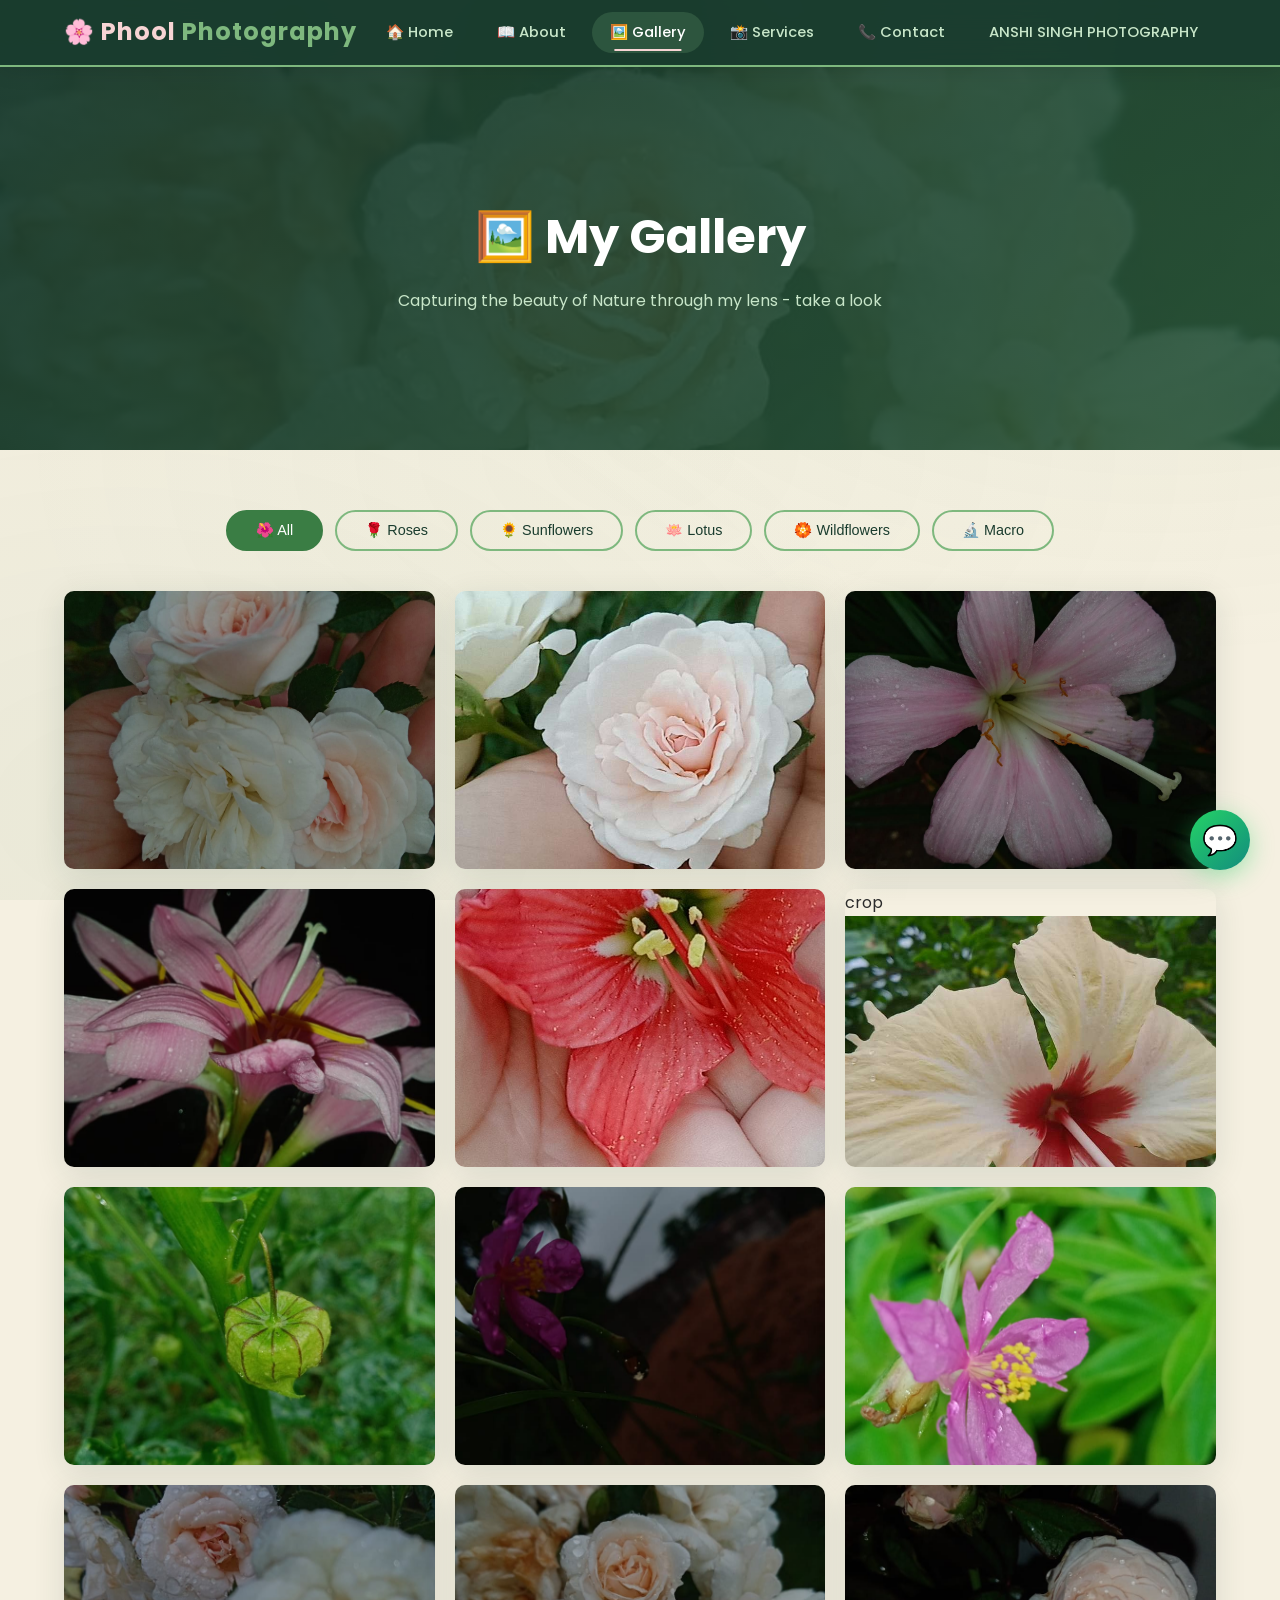
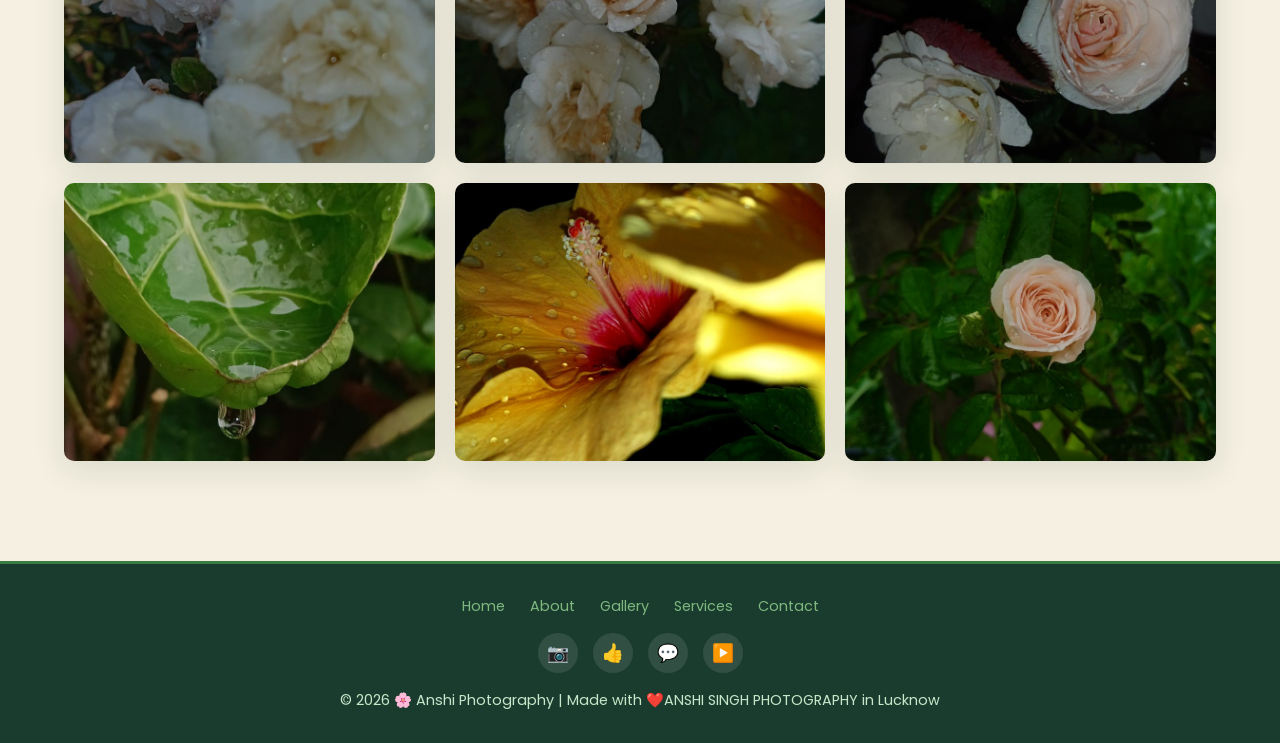
==== gallery.html @ 2d27325f "Add files via upload" ====
<!DOCTYPE html>
<html lang="hi">
<head>
  <meta charset="UTF-8">
  <meta name="viewport" content="width=device-width, initial-scale=1.0">
  <title>Gallery - Anshi Photography | Flower Photos</title>
  <meta name="description" content="Beautiful flower photography gallery - Roses, sunflowers, lotuses and more captured in nature's light.">
  <link rel="stylesheet" href="style.css">
  <link href="https://fonts.googleapis.com/css2?family=Poppins:wght@300;400;500;600;700&display=swap" rel="stylesheet">
</head>
<body>
  <!-- Floating Leaves Background -->
  <div class="floating-leaves">
    <div class="leaf"></div><div class="leaf"></div><div class="leaf"></div><div class="leaf"></div>
    <div class="leaf"></div><div class="leaf"></div><div class="leaf"></div><div class="leaf"></div>
  </div>

  <!-- Header -->
  <header>
    <h2>🌸 <span class="highlight">Phool</span> Photography</h2>
    <button class="menu-toggle" aria-label="Menu">
      <span></span><span></span><span></span>
    </button>
    <nav>
      <a href="index.html">🏠 Home</a>
      <a href="about.html">📖 About</a>
      <a href="gallery.html" class="active">🖼️ Gallery</a>
      <a href="services.html">📸 Services</a>
      <a href="contact.html">📞 Contact</a>
        <a href="index.html" class="logo"> ANSHI SINGH PHOTOGRAPHY</a>
    </nav>
  </header>

  <!-- Gallery Hero -->
  <section class="gallery-hero">
    <div>
      <h1 class="reveal">🖼️ My Gallery</h1>
      <p class="reveal">Capturing the beauty of Nature through my lens - take a look  </p>
    </div>
  </section>

  <!-- Gallery Filters -->
  <section style="padding-top: 60px;">
    <div class="gallery-filters reveal">
      <button class="filter-btn active" data-filter="all">🌺 All</button>
      <button class="filter-btn" data-filter="roses">🌹 Roses</button>
      <button class="filter-btn" data-filter="sunflowers">🌻 Sunflowers</button>
      <button class="filter-btn" data-filter="lotus">🪷 Lotus</button>
      <button class="filter-btn" data-filter="wildflowers">🏵️ Wildflowers</button>
      <button class="filter-btn" data-filter="macro">🔬 Macro</button>
    </div>

    <!-- Gallery Grid -->
    <div class="gallery-grid">
      <!-- Roses -->
      <div class="gallery-item" data-category="roses">
        <img src="images/phool1.jpeg" alt="Red Rose closeup" loading="lazy">
        <div class="overlay">🌹 Red Rose</div>
      </div>
      <div class="gallery-item" data-category="roses">
        <img src="images/phool2.jpeg" alt="Pink Rose" loading="lazy">
        <div class="overlay">🌷 Pink Rose</div>
      </div>
      <div class="gallery-item" data-category="roses">
        <img src="images/phool3.jpeg" alt="Yellow Rose" loading="lazy">
        <div class="overlay">🌼 Yellow Rose</div>
      </div>

      <!-- Sunflowers -->
      <div class="gallery-item" data-category="sunflowers">
        <img src="images/ph8.jpeg" alt="Sunflower field" loading="lazy">
        <div class="overlay">🌻 Sunflower Field</div>
      </div>
      <div class="gallery-item" data-category="sunflowers">
        <img src="images/phool5.jpeg" alt="Single Sunflower" loading="lazy">
        <div class="overlay">🌻 Ek Sunflower</div>
      </div>
      <div class="gallery-item" data-category="sunflowers">crop
        <img src="images/phool6.jpeg" alt="Sunflower closeup" loading="lazy">
        <div class="overlay">🌻 Sunflower Macro</div>
      </div>

      <!-- Lotus -->
      <div class="gallery-item" data-category="lotus">
        <img src="images/ph6.jpeg" loading="lazy">
        <div class="overlay">🪷 Pink Lotus</div>
      </div>
      <div class="gallery-item" data-category="lotus">
        <img src="images/ph5.jpeg" alt="White Lotus" loading="lazy">
        <div class="overlay">🪷 White Lotus</div>
      </div>
      <div class="gallery-item" data-category="lotus">
        <img src="images/ph4.jpeg" alt="Lotus pond" loading="lazy">
        <div class="overlay">🪷 Lotus Pond</div>
      </div>

      <!-- Wildflowers -->
      <div class="gallery-item" data-category="wildflowers">
        <img src="images/ph3.jpeg" alt="Wildflower meadow" loading="lazy">
        <div class="overlay">🏵️ Wildflower Meadow</div>
      </div>
      <div class="gallery-item" data-category="wildflowers">
        <img src="images/ph2.jpeg" alt="Purple wildflowers" loading="lazy">
        <div class="overlay">🪻 Purple Blooms</div>
      </div>
      <div class="gallery-item" data-category="wildflowers">
        <img src="images/ph1.jpeg" alt="Daisy flowers" loading="lazy">
        <div class="overlay">🌼 Daisies</div>
      </div>

      <!-- Macro -->
      <div class="gallery-item" data-category="macro">
        <img src="images/WhatsApp Image 2026-07-25 at 7.45.21 PM.jpeg" alt="Macro flower shot" loading="lazy">
        <div class="overlay">🔬 Macro Details</div>
      </div>
      <div class="gallery-item" data-category="macro">
        <img src="images/WhatsApp Image 2026-07-25 at 7.45.22 PM.jpeg" alt="Pollen macro" loading="lazy">
        <div class="overlay">🔬 Pollen Closeup</div>
      </div>
      <div class="gallery-item" data-category="macro">
        <img src="images/WhatsApp Image 2026-07-25 at 7.45.23 PM.jpeg" alt="Water drops on flower" loading="lazy">
        <div class="overlay">💧 Water Drops</div>
      </div>
    </div>
  </section>

  <!-- Lightbox Modal -->
  <div class="lightbox" id="lightbox">
    <button class="lightbox-close" id="lightbox-close">&times;</button>
    <img id="lightbox-img" src="" alt="Enlarged flower photo">
  </div>

  <!-- WhatsApp Floating Button -->
  <a href="https://wa.me/6388880604?text=Hi!%20Mujhe%20aapki%20gallery%20bahut%20pasand%20ayi%20🌸" 
     class="whatsapp-btn" 
     target="_blank" 
     rel="noopener noreferrer"
     aria-label="Chat on WhatsApp">
    💬
    <span class="tooltip">WhatsApp!</span>
  </a>

  <!-- Footer -->
  <footer>
    <div class="footer-links">
      <a href="index.html">Home</a>
      <a href="about.html">About</a>
      <a href="gallery.html">Gallery</a>
      <a href="services.html">Services</a>
      <a href="contact.html">Contact</a>
    </div>
    <div class="social-icons">
      <a href="#" aria-label="Instagram">📷</a>
      <a href="#" aria-label="Facebook">👍</a>
      <a href="https://wa.me/6388880604" aria-label="WhatsApp">💬</a>
      <a href="#" aria-label="YouTube">▶️</a>
    </div>
    <p>© 2026 <span class="heart">🌸</span> Anshi Photography | Made with <span class="heart">❤️</span>ANSHI SINGH PHOTOGRAPHY in Lucknow</p>
  </footer>

  <script src="script.js"></script>
</body>
</html>
---- style.css ----
/* ============================================
   Phool - Flower Photography Website
   Theme: Greenery & Floral
   ============================================ */

/* ----- CSS Variables / Color Palette ----- */
:root {
  --deep-green: #1a3c2e;
  --forest-green: #2d5a3d;
  --emerald: #3a7d44;
  --sage: #7eb87e;
  --mint: #a8d5a2;
  --pale-green: #c8e6c9;
  --cream: #fefae0;
  --warm-cream: #f5f0e1;
  --blush-pink: #f7d4d4;
  --rose: #e8a0a0;
  --coral: #e8a87c;
  --gold: #d4a373;
  --dark-text: #2c2c2c;
  --soft-text: #5a5a5a;
  --white: #ffffff;
  --shadow: 0 8px 32px rgba(26, 60, 46, 0.12);
  --shadow-hover: 0 12px 40px rgba(26, 60, 46, 0.22);
  --radius: 16px;
  --radius-sm: 10px;
  --transition: all 0.4s cubic-bezier(0.25, 0.46, 0.45, 0.94);
}

/* ----- Reset & Base ----- */
* {
  margin: 0;
  padding: 0;
  box-sizing: border-box;
}

html {
  scroll-behavior: smooth;
}

body {
  font-family: 'Poppins', sans-serif;
  background: var(--warm-cream);
  color: var(--dark-text);
  overflow-x: hidden;
  line-height: 1.7;
}

/* ----- Background Greenery Pattern (subtle leaves) ----- */
body::before {
  content: '';
  position: fixed;
  top: 0;
  left: 0;
  width: 100%;
  height: 100%;
  background-image: 
    radial-gradient(ellipse at 10% 90%, rgba(58, 125, 68, 0.06) 0%, transparent 50%),
    radial-gradient(ellipse at 90% 10%, rgba(126, 184, 126, 0.08) 0%, transparent 50%),
    radial-gradient(ellipse at 50% 50%, rgba(168, 213, 162, 0.04) 0%, transparent 70%);
  pointer-events: none;
  z-index: 0;
}

/* ----- Floating Leaves Animation (decorative) ----- */
.floating-leaves {
  position: fixed;
  top: 0;
  left: 0;
  width: 100%;
  height: 100%;
  pointer-events: none;
  z-index: 0;
  overflow: hidden;
}

.leaf {
  position: absolute;
  width: 30px;
  height: 30px;
  opacity: 0.15;
  animation: floatLeaf 15s infinite linear;
}

.leaf::before {
  content: '🍃';
  font-size: 28px;
}

.leaf:nth-child(1) { left: 5%; animation-delay: 0s; animation-duration: 18s; }
.leaf:nth-child(2) { left: 20%; animation-delay: 3s; animation-duration: 22s; }
.leaf:nth-child(3) { left: 40%; animation-delay: 6s; animation-duration: 16s; }
.leaf:nth-child(4) { left: 60%; animation-delay: 2s; animation-duration: 20s; }
.leaf:nth-child(5) { left: 75%; animation-delay: 8s; animation-duration: 14s; }
.leaf:nth-child(6) { left: 90%; animation-delay: 4s; animation-duration: 19s; }
.leaf:nth-child(7) { left: 35%; animation-delay: 10s; animation-duration: 17s; }
.leaf:nth-child(8) { left: 55%; animation-delay: 1s; animation-duration: 21s; }

@keyframes floatLeaf {
  0% {
    transform: translateY(110vh) rotate(0deg);
    opacity: 0;
  }
  10% { opacity: 0.15; }
  90% { opacity: 0.15; }
  100% {
    transform: translateY(-10vh) rotate(720deg);
    opacity: 0;
  }
}

/* ----- Header / Navigation ----- */
header {
  position: fixed;
  top: 0;
  left: 0;
  width: 100%;
  z-index: 1000;
  background: rgba(26, 60, 46, 0.92);
  backdrop-filter: blur(16px);
  -webkit-backdrop-filter: blur(16px);
  padding: 12px 5%;
  display: flex;
  justify-content: space-between;
  align-items: center;
  border-bottom: 2px solid var(--sage);
  box-shadow: 0 4px 20px rgba(0, 0, 0, 0.1);
}

header h2 {
  font-size: 1.5rem;
  font-weight: 700;
  color: var(--sage) !important;
  letter-spacing: 1px;
}

header h2 .highlight {
  color: var(--blush-pink);
}

nav {
  display: flex;
  gap: 8px;
  align-items: center;
}

nav a {
  color: var(--pale-green);
  text-decoration: none;
  font-weight: 500;
  font-size: 0.92rem;
  padding: 8px 18px;
  border-radius: 50px;
  transition: var(--transition);
  position: relative;
}

nav a::after {
  content: '';
  position: absolute;
  bottom: 2px;
  left: 50%;
  transform: translateX(-50%) scaleX(0);
  width: 60%;
  height: 2px;
  background: var(--blush-pink);
  transition: transform 0.3s ease;
}

nav a:hover::after,
nav a.active::after {
  transform: translateX(-50%) scaleX(1);
}

nav a:hover,
nav a.active {
  color: var(--white);
  background: rgba(126, 184, 126, 0.2);
}

/* ----- Mobile Menu Toggle ----- */
.menu-toggle {
  display: none;
  flex-direction: column;
  cursor: pointer;
  gap: 5px;
  padding: 5px;
  background: none;
  border: none;
}

.menu-toggle span {
  width: 28px;
  height: 3px;
  background: var(--sage);
  border-radius: 3px;
  transition: var(--transition);
}

.menu-toggle.active span:nth-child(1) {
  transform: rotate(45deg) translate(5px, 6px);
}
.menu-toggle.active span:nth-child(2) {
  opacity: 0;
}
.menu-toggle.active span:nth-child(3) {
  transform: rotate(-45deg) translate(5px, -6px);
}

/* ----- Sections General ----- */
section {
  position: relative;
  z-index: 1;
  padding: 100px 5%;
}

.section-title {
  text-align: center;
  font-size: 2.4rem;
  font-weight: 700;
  color: var(--deep-green);
  margin-bottom: 10px;
}

.section-subtitle {
  text-align: center;
  color: var(--soft-text);
  font-size: 1.05rem;
  margin-bottom: 50px;
  max-width: 600px;
  margin-left: auto;
  margin-right: auto;
}

.section-title .icon {
  display: inline-block;
  margin-right: 8px;
}

/* Decorative divider */
.divider {
  width: 80px;
  height: 3px;
  background: linear-gradient(90deg, var(--emerald), var(--rose));
  margin: 15px auto 30px;
  border-radius: 3px;
}

/* ----- Hero Section ----- */
.hero {
  min-height: 100vh;
  display: flex;
  align-items: center;
  justify-content: center;
  text-align: center;
  padding: 120px 5% 80px;
  background: linear-gradient(135deg, 
    rgba(26, 60, 46, 0.92), 
    rgba(45, 90, 61, 0.88)),
    url('images/ph8.jpeg') center/cover fixed;
  position: relative;
  overflow: hidden;
}

.hero::before {
  content: '';
  position: absolute;
  bottom: 0;
  left: 0;
  right: 0;
  height: 150px;
  background: linear-gradient(transparent, var(--warm-cream));
  pointer-events: none;
}

.hero-content {
  max-width: 800px;
  animation: fadeInUp 1s ease;
}

.hero h1 {
  font-size: 3.5rem;
  font-weight: 700;
  color: var(--white);
  margin-bottom: 15px;
  text-shadow: 0 4px 20px rgba(0, 0, 0, 0.3);
}

.hero h1 .highlight {
  color: var(--blush-pink);
}

.hero p {
  font-size: 1.25rem;
  color: var(--pale-green);
  margin-bottom: 40px;
  font-weight: 300;
}

.hero .btn {
  display: inline-block;
  padding: 16px 40px;
  background: linear-gradient(135deg, var(--emerald), var(--forest-green));
  color: var(--white);
  text-decoration: none;
  border-radius: 50px;
  font-size: 1.05rem;
  font-weight: 600;
  transition: var(--transition);
  box-shadow: 0 8px 25px rgba(58, 125, 68, 0.35);
  border: 2px solid rgba(255, 255, 255, 0.15);
  letter-spacing: 0.5px;
}

.hero .btn:hover {
  transform: translateY(-4px) scale(1.02);
  box-shadow: 0 12px 35px rgba(58, 125, 68, 0.5);
  background: linear-gradient(135deg, var(--forest-green), var(--deep-green));
}

/* ----- Buttons ----- */
.btn-primary {
  display: inline-block;
  padding: 14px 32px;
  background: linear-gradient(135deg, var(--emerald), var(--forest-green));
  color: var(--white);
  text-decoration: none;
  border-radius: 50px;
  font-size: 1rem;
  font-weight: 600;
  transition: var(--transition);
  box-shadow: 0 6px 20px rgba(58, 125, 68, 0.3);
  border: none;
  cursor: pointer;
}

.btn-primary:hover {
  transform: translateY(-3px);
  box-shadow: 0 10px 30px rgba(58, 125, 68, 0.45);
}

.btn-outline {
  display: inline-block;
  padding: 14px 32px;
  background: transparent;
  color: var(--deep-green);
  text-decoration: none;
  border-radius: 50px;
  font-size: 1rem;
  font-weight: 600;
  border: 2px solid var(--emerald);
  transition: var(--transition);
  cursor: pointer;
}

.btn-outline:hover {
  background: var(--emerald);
  color: var(--white);
  transform: translateY(-3px);
}

/* ----- Home Featured Gallery ----- */
.featured-grid {
  display: grid;
  grid-template-columns: repeat(3, 1fr);
  gap: 25px;
  max-width: 1100px;
  margin: 0 auto;
}

.featured-card {
  position: relative;
  border-radius: var(--radius);
  overflow: hidden;
  box-shadow: var(--shadow);
  transition: var(--transition);
  cursor: pointer;
  aspect-ratio: 4/3;
}

.featured-card:hover {
  transform: translateY(-8px);
  box-shadow: var(--shadow-hover);
}

.featured-card img {
  width: 100%;
  height: 100%;
  object-fit: cover;
  transition: transform 0.6s ease;
}

.featured-card:hover img {
  transform: scale(1.08);
}

.featured-card .overlay {
  position: absolute;
  bottom: 0;
  left: 0;
  right: 0;
  padding: 30px 20px 20px;
  background: linear-gradient(transparent, rgba(26, 60, 46, 0.85));
  color: var(--white);
  transform: translateY(20px);
  opacity: 0;
  transition: all 0.4s ease;
}

.featured-card:hover .overlay {
  transform: translateY(0);
  opacity: 1;
}

.featured-card .overlay h3 {
  font-size: 1.2rem;
  font-weight: 600;
}

.featured-card .overlay p {
  font-size: 0.85rem;
  opacity: 0.85;
}

/* ----- About Page ----- */
.about-hero {
  min-height: 60vh;
  display: flex;
  align-items: center;
  justify-content: center;
  text-align: center;
  background: linear-gradient(135deg,
    rgba(26, 60, 46, 0.9),
    rgba(58, 125, 68, 0.85)),
    url('images/ph7.jpeg') center/cover fixed;
  padding: 120px 5% 60px;
}

.about-hero h1 {
  font-size: 3rem;
  color: var(--white);
  margin-bottom: 10px;
}

.about-hero p {
  color: var(--pale-green);
  font-size: 1.15rem;
}

.about-content {
  display: grid;
  grid-template-columns: 1fr 1fr;
  gap: 60px;
  max-width: 1100px;
  margin: 0 auto;
  align-items: center;
  padding: 80px 0;
}

.about-image {
  border-radius: var(--radius);
  overflow: hidden;
  box-shadow: var(--shadow);
}

.about-image img {
  width: 100%;
  height: 400px;
  object-fit: cover;
  transition: transform 0.6s ease;
}

.about-image:hover img {
  transform: scale(1.03);
}

.about-text h2 {
  font-size: 2rem;
  color: var(--deep-green);
  margin-bottom: 20px;
}

.about-text p {
  color: var(--soft-text);
  margin-bottom: 16px;
  font-size: 1.02rem;
}

.about-stats {
  display: grid;
  grid-template-columns: repeat(3, 1fr);
  gap: 20px;
  margin-top: 40px;
}

.stat-item {
  text-align: center;
  padding: 25px 15px;
  background: var(--white);
  border-radius: var(--radius-sm);
  box-shadow: var(--shadow);
  transition: var(--transition);
  border: 1px solid var(--pale-green);
}

.stat-item:hover {
  transform: translateY(-5px);
  box-shadow: var(--shadow-hover);
}

.stat-item .number {
  font-size: 2rem;
  font-weight: 700;
  color: var(--emerald);
}

.stat-item .label {
  font-size: 0.9rem;
  color: var(--soft-text);
  margin-top: 5px;
}

/* ----- Gallery Page ----- */
.gallery-hero {
  min-height: 50vh;
  display: flex;
  align-items: center;
  justify-content: center;
  text-align: center;
  background: linear-gradient(135deg,
    rgba(26, 60, 46, 0.9),
    rgba(45, 90, 61, 0.85)),
    url('images/ph2.jpeg') center/cover fixed;
  padding: 120px 5% 60px;
}

.gallery-hero h1 {
  font-size: 3rem;
  color: var(--white);
  margin-bottom: 10px;
}

.gallery-hero p {
  color: var(--pale-green);
}

.gallery-filters {
  display: flex;
  justify-content: center;
  gap: 12px;
  flex-wrap: wrap;
  margin-bottom: 40px;
}

.filter-btn {
  padding: 10px 28px;
  border: 2px solid var(--sage);
  background: transparent;
  color: var(--deep-green);
  border-radius: 50px;
  font-size: 0.9rem;
  font-weight: 500;
  cursor: pointer;
  transition: var(--transition);
}

.filter-btn:hover,
.filter-btn.active {
  background: var(--emerald);
  color: var(--white);
  border-color: var(--emerald);
}

.gallery-grid {
  display: grid;
  grid-template-columns: repeat(auto-fill, minmax(300px, 1fr));
  gap: 20px;
  max-width: 1200px;
  margin: 0 auto;
}

.gallery-item {
  position: relative;
  border-radius: var(--radius-sm);
  overflow: hidden;
  box-shadow: var(--shadow);
  cursor: pointer;
  transition: var(--transition);
  aspect-ratio: 4/3;
}

.gallery-item:hover {
  transform: translateY(-5px);
  box-shadow: var(--shadow-hover);
}

.gallery-item img {
  width: 100%;
  height: 100%;
  object-fit: cover;
  transition: transform 0.5s ease;
}

.gallery-item:hover img {
  transform: scale(1.06);
}

.gallery-item .overlay {
  position: absolute;
  inset: 0;
  background: rgba(26, 60, 46, 0.6);
  display: flex;
  align-items: center;
  justify-content: center;
  opacity: 0;
  transition: var(--transition);
  color: var(--white);
  font-size: 1rem;
  font-weight: 500;
  backdrop-filter: blur(3px);
}

.gallery-item:hover .overlay {
  opacity: 1;
}

/* Lightbox Modal */
.lightbox {
  display: none;
  position: fixed;
  inset: 0;
  z-index: 2000;
  background: rgba(0, 0, 0, 0.92);
  backdrop-filter: blur(10px);
  align-items: center;
  justify-content: center;
  padding: 40px;
}

.lightbox.active {
  display: flex;
}

.lightbox img {
  max-width: 90%;
  max-height: 85vh;
  border-radius: var(--radius);
  box-shadow: 0 20px 60px rgba(0, 0, 0, 0.5);
  animation: fadeInUp 0.4s ease;
}

.lightbox-close {
  position: absolute;
  top: 30px;
  right: 40px;
  font-size: 2.5rem;
  color: var(--white);
  cursor: pointer;
  transition: var(--transition);
  background: none;
  border: none;
}

.lightbox-close:hover {
  transform: rotate(90deg);
  color: var(--rose);
}

/* ----- Services Page ----- */
.services-hero {
  min-height: 50vh;
  display: flex;
  align-items: center;
  justify-content: center;
  text-align: center;
  background: linear-gradient(135deg,
    rgba(26, 60, 46, 0.9),
    rgba(58, 125, 68, 0.85)),
    url('images/WhatsApp Image 2026-07-25 at 7.45.21 PM.jpeg') center/cover fixed;
  padding: 120px 5% 60px;
}

.services-hero h1 {
  font-size: 3rem;
  color: var(--white);
  margin-bottom: 10px;
}

.services-hero p {
  color: var(--pale-green);
}

.services-grid {
  display: grid;
  grid-template-columns: repeat(3, 1fr);
  gap: 30px;
  padding: 40px 20px;
  max-width: 1100px;
  margin: 0 auto;
}

.service-card {
  background: var(--white);
  border-radius: var(--radius);
  padding: 30px 20px;
  text-align: center;
  box-shadow: var(--shadow);
  transition: var(--transition);
  border: 1px solid var(--pale-green);
  position: relative;
  overflow: hidden;
}

.service-card::before {
  content: '';
  position: absolute;
  top: 0;
  left: 0;
  right: 0;
  height: 4px;
  background: linear-gradient(90deg, var(--emerald), var(--sage), var(--rose));
  transform: scaleX(0);
  transition: transform 0.4s ease;
}

.service-card:hover::before {
  transform: scaleX(1);
}

.service-card:hover {
  transform: translateY(-8px);
}
.service-card .icon {
  font-size: 3rem;
  margin-bottom: 20px;
  display: block;
}

.service-card h3 {
  font-size: 1.3rem;
  color: var(--deep-green);
  margin-bottom: 12px;
}

.service-card p {
  color: var(--soft-text);
  font-size: 0.95rem;
  margin-bottom: 20px;
}


/* ----- Contact Page ----- */
.contact-hero {
  min-height: 50vh;
  display: flex;
  align-items: center;
  justify-content: center;
  text-align: center;
  background: linear-gradient(135deg,
    rgba(26, 60, 46, 0.9),
    rgba(45, 90, 61, 0.85)),
    url('images/about.jpeg') center/cover fixed;
  padding: 120px 5% 60px;
}

.contact-hero h1 {
  font-size: 3rem;
  color: var(--white);
  margin-bottom: 10px;
}

.contact-hero p {
  color: var(--pale-green);
}

.contact-wrapper {
  display: grid;
  grid-template-columns: 1fr 1fr;
  gap: 50px;
  max-width: 1100px;
  margin: 0 auto;
  padding: 40px 0;
}

.contact-form {
  background: var(--white);
  padding: 40px;
  border-radius: var(--radius);
  box-shadow: var(--shadow);
  border: 1px solid var(--pale-green);
}

.contact-form h2 {
  font-size: 1.6rem;
  color: var(--deep-green);
  margin-bottom: 25px;
}

.form-group {
  margin-bottom: 20px;
}

.form-group label {
  display: block;
  font-weight: 500;
  color: var(--dark-text);
  margin-bottom: 6px;
  font-size: 0.95rem;
}

.form-group input,
.form-group textarea,
.form-group select {
  width: 100%;
  padding: 12px 16px;
  border: 2px solid var(--pale-green);
  border-radius: var(--radius-sm);
  font-family: 'Poppins', sans-serif;
  font-size: 0.95rem;
  transition: var(--transition);
  background: var(--cream);
  outline: none;
}

.form-group input:focus,
.form-group textarea:focus,
.form-group select:focus {
  border-color: var(--emerald);
  box-shadow: 0 0 0 4px rgba(58, 125, 68, 0.1);
  background: var(--white);
}

.form-group textarea {
  min-height: 120px;
  resize: vertical;
}

.contact-info {
  display: flex;
  flex-direction: column;
  gap: 25px;
}

.contact-card {
  background: var(--white);
  padding: 30px;
  border-radius: var(--radius);
  box-shadow: var(--shadow);
  border: 1px solid var(--pale-green);
  transition: var(--transition);
}

.contact-card:hover {
  transform: translateY(-4px);
  box-shadow: var(--shadow-hover);
}

.contact-card .icon {
  font-size: 2rem;
  margin-bottom: 10px;
  display: block;
}

.contact-card h3 {
  color: var(--deep-green);
  margin-bottom: 8px;
}

.contact-card p {
  color: var(--soft-text);
  font-size: 0.95rem;
}

/* WhatsApp Button (floating) */
.whatsapp-btn {
  position: fixed;
  bottom: 30px;
  right: 30px;
  z-index: 999;
  width: 60px;
  height: 60px;
  background: linear-gradient(135deg, #25d366, #128c7e);
  border-radius: 50%;
  display: flex;
  align-items: center;
  justify-content: center;
  font-size: 1.8rem;
  color: var(--white);
  text-decoration: none;
  box-shadow: 0 6px 25px rgba(37, 211, 102, 0.4);
  transition: var(--transition);
  animation: pulseWhatsApp 2s infinite;
}

.whatsapp-btn:hover {
  transform: scale(1.12);
  box-shadow: 0 8px 35px rgba(37, 211, 102, 0.55);
}

@keyframes pulseWhatsApp {
  0%, 100% { box-shadow: 0 6px 25px rgba(37, 211, 102, 0.4); }
  50% { box-shadow: 0 6px 40px rgba(37, 211, 102, 0.65); }
}

.whatsapp-btn .tooltip {
  position: absolute;
  right: 70px;
  background: var(--deep-green);
  color: var(--white);
  padding: 8px 16px;
  border-radius: 8px;
  font-size: 0.85rem;
  white-space: nowrap;
  opacity: 0;
  pointer-events: none;
  transition: var(--transition);
}

.whatsapp-btn:hover .tooltip {
  opacity: 1;
}

/* WhatsApp Section in Contact Page */
.whatsapp-section {
  text-align: center;
  padding: 60px;
  background: linear-gradient(135deg, rgba(37, 211, 102, 0.08), rgba(18, 140, 126, 0.08));
  border-radius: var(--radius);
  border: 2px solid var(--pale-green);
  margin-top: 30px;
}

.whatsapp-section h2 {
  font-size: 1.8rem;
  color: var(--deep-green);
  margin-bottom: 15px;
}

.whatsapp-section p {
  color: var(--soft-text);
  margin-bottom: 25px;
}

.whatsapp-big-btn {
  display: inline-flex;
  align-items: center;
  gap: 12px;
  padding: 18px 40px;
  background: linear-gradient(135deg, #25d366, #128c7e);
  color: var(--white);
  text-decoration: none;
  border-radius: 50px;
  font-size: 1.1rem;
  font-weight: 600;
  transition: var(--transition);
  box-shadow: 0 8px 25px rgba(37, 211, 102, 0.35);
}

.whatsapp-big-btn:hover {
  transform: translateY(-4px);
  box-shadow: 0 12px 35px rgba(37, 211, 102, 0.5);
}

/* ----- Footer ----- */
footer {
  position: relative;
  z-index: 1;
  background: var(--deep-green);
  color: var(--pale-green);
  text-align: center;
  padding: 30px 5%;
  font-size: 0.9rem;
  border-top: 3px solid var(--emerald);
}

footer .footer-links {
  display: flex;
  justify-content: center;
  gap: 25px;
  margin-bottom: 15px;
  flex-wrap: wrap;
}

footer .footer-links a {
  color: var(--sage);
  text-decoration: none;
  transition: var(--transition);
}

footer .footer-links a:hover {
  color: var(--white);
}

footer .social-icons {
  display: flex;
  justify-content: center;
  gap: 15px;
  margin-bottom: 15px;
}

footer .social-icons a {
  width: 40px;
  height: 40px;
  border-radius: 50%;
  background: rgba(255, 255, 255, 0.1);
  display: flex;
  align-items: center;
  justify-content: center;
  color: var(--sage);
  text-decoration: none;
  font-size: 1.1rem;
  transition: var(--transition);
}

footer .social-icons a:hover {
  background: var(--emerald);
  color: var(--white);
  transform: translateY(-3px);
}

footer .heart {
  color: var(--rose);
}

/* ============================================
   Animations
   ============================================ */

@keyframes fadeInUp {
  from {
    opacity: 0;
    transform: translateY(40px);
  }
  to {
    opacity: 1;
    transform: translateY(0);
  }
}

@keyframes fadeIn {
  from { opacity: 0; }
  to { opacity: 1; }
}

@keyframes scaleIn {
  from {
    opacity: 0;
    transform: scale(0.9);
  }
  to {
    opacity: 1;
    transform: scale(1);
  }
}

/* Reveal animations (triggered by JS) */
.reveal {
  opacity: 0;
  transform: translateY(40px);
  transition: opacity 0.8s ease, transform 0.8s cubic-bezier(0.25, 0.46, 0.45, 0.94);
}

.reveal.visible {
  opacity: 1;
  transform: translateY(0);
}

.reveal-left {
  opacity: 0;
  transform: translateX(-60px);
  transition: opacity 0.8s ease, transform 0.8s cubic-bezier(0.25, 0.46, 0.45, 0.94);
}

.reveal-left.visible {
  opacity: 1;
  transform: translateX(0);
}

.reveal-right {
  opacity: 0;
  transform: translateX(60px);
  transition: opacity 0.8s ease, transform 0.8s cubic-bezier(0.25, 0.46, 0.45, 0.94);
}

.reveal-right.visible {
  opacity: 1;
  transform: translateX(0);
}

.reveal-scale {
  opacity: 0;
  transform: scale(0.85);
  transition: opacity 0.8s ease, transform 0.8s cubic-bezier(0.25, 0.46, 0.45, 0.94);
}

.reveal-scale.visible {
  opacity: 1;
  transform: scale(1);
}

/* ============================================
   Responsive Design
   ============================================ */

/* Tablets */
@media (max-width: 992px) {
  .about-content {
    grid-template-columns: 1fr;
    gap: 40px;
  }
  
  .services-grid {
    grid-template-columns: repeat(2, 1fr);
  }
  
  .contact-wrapper {
    grid-template-columns: 1fr;
  }
  
  .hero h1 {
    font-size: 2.6rem;
  }
  
  .section-title {
    font-size: 2rem;
  }
  
  .featured-grid {
    grid-template-columns: repeat(2, 1fr);
  }
}

/* Mobile */
@media (max-width: 768px) {
  header {
    padding: 10px 5%;
  }
  
  nav {
    position: fixed;
    top: 60px;
    left: 0;
    width: 100%;
    background: rgba(26, 60, 46, 0.98);
    backdrop-filter: blur(10px);
    flex-direction: column;
    padding: 20px;
    gap: 5px;
    transform: translateY(-120%);
    transition: transform 0.4s ease;
    border-bottom: 2px solid var(--sage);
  }
  
  nav.open {
    transform: translateY(0);
  }
  
  nav a {
    width: 100%;
    text-align: center;
    padding: 12px;
  }
  
  .menu-toggle {
    display: flex;
  }
  
  .hero {
    padding: 100px 5% 60px;
  }
  
  .hero h1 {
    font-size: 2rem;
  }
  
  .hero p {
    font-size: 1rem;
  }
  
  .section-title {
    font-size: 1.6rem;
  }
  
  .featured-grid {
    grid-template-columns: 1fr;
  }
  
  .services-grid {
    grid-template-columns: 1fr;
  }
  
  .gallery-grid {
    grid-template-columns: repeat(2, 1fr);
    gap: 12px;
  }
  
  .about-stats {
    grid-template-columns: repeat(2, 1fr);
  }
  
  .contact-form {
    padding: 25px;
  }
  
  .whatsapp-section {
    padding: 30px 20px;
  }
  
  .whatsapp-section h2 {
    font-size: 1.4rem;
  }
  
  section {
    padding: 60px 5%;
  }
  
  .hero h1 {
    font-size: 1.8rem;
  }
  
  .about-hero h1,
  .gallery-hero h1,
  .services-hero h1,
  .contact-hero h1 {
    font-size: 2rem;
  }
}

/* Small Mobile */
@media (max-width: 480px) {
  .gallery-grid {
    grid-template-columns: 1fr;
  }
  
  .hero h1 {
    font-size: 1.5rem;
  }
  
  .btn-primary,
  .hero .btn {
    padding: 12px 28px;
    font-size: 0.9rem;
  }
}
.tagline {
    font-size: 14px;
    color: #ded8d8;
    margin-top: -5px;
    font-weight: 500;
    letter-spacing: 1px;
}
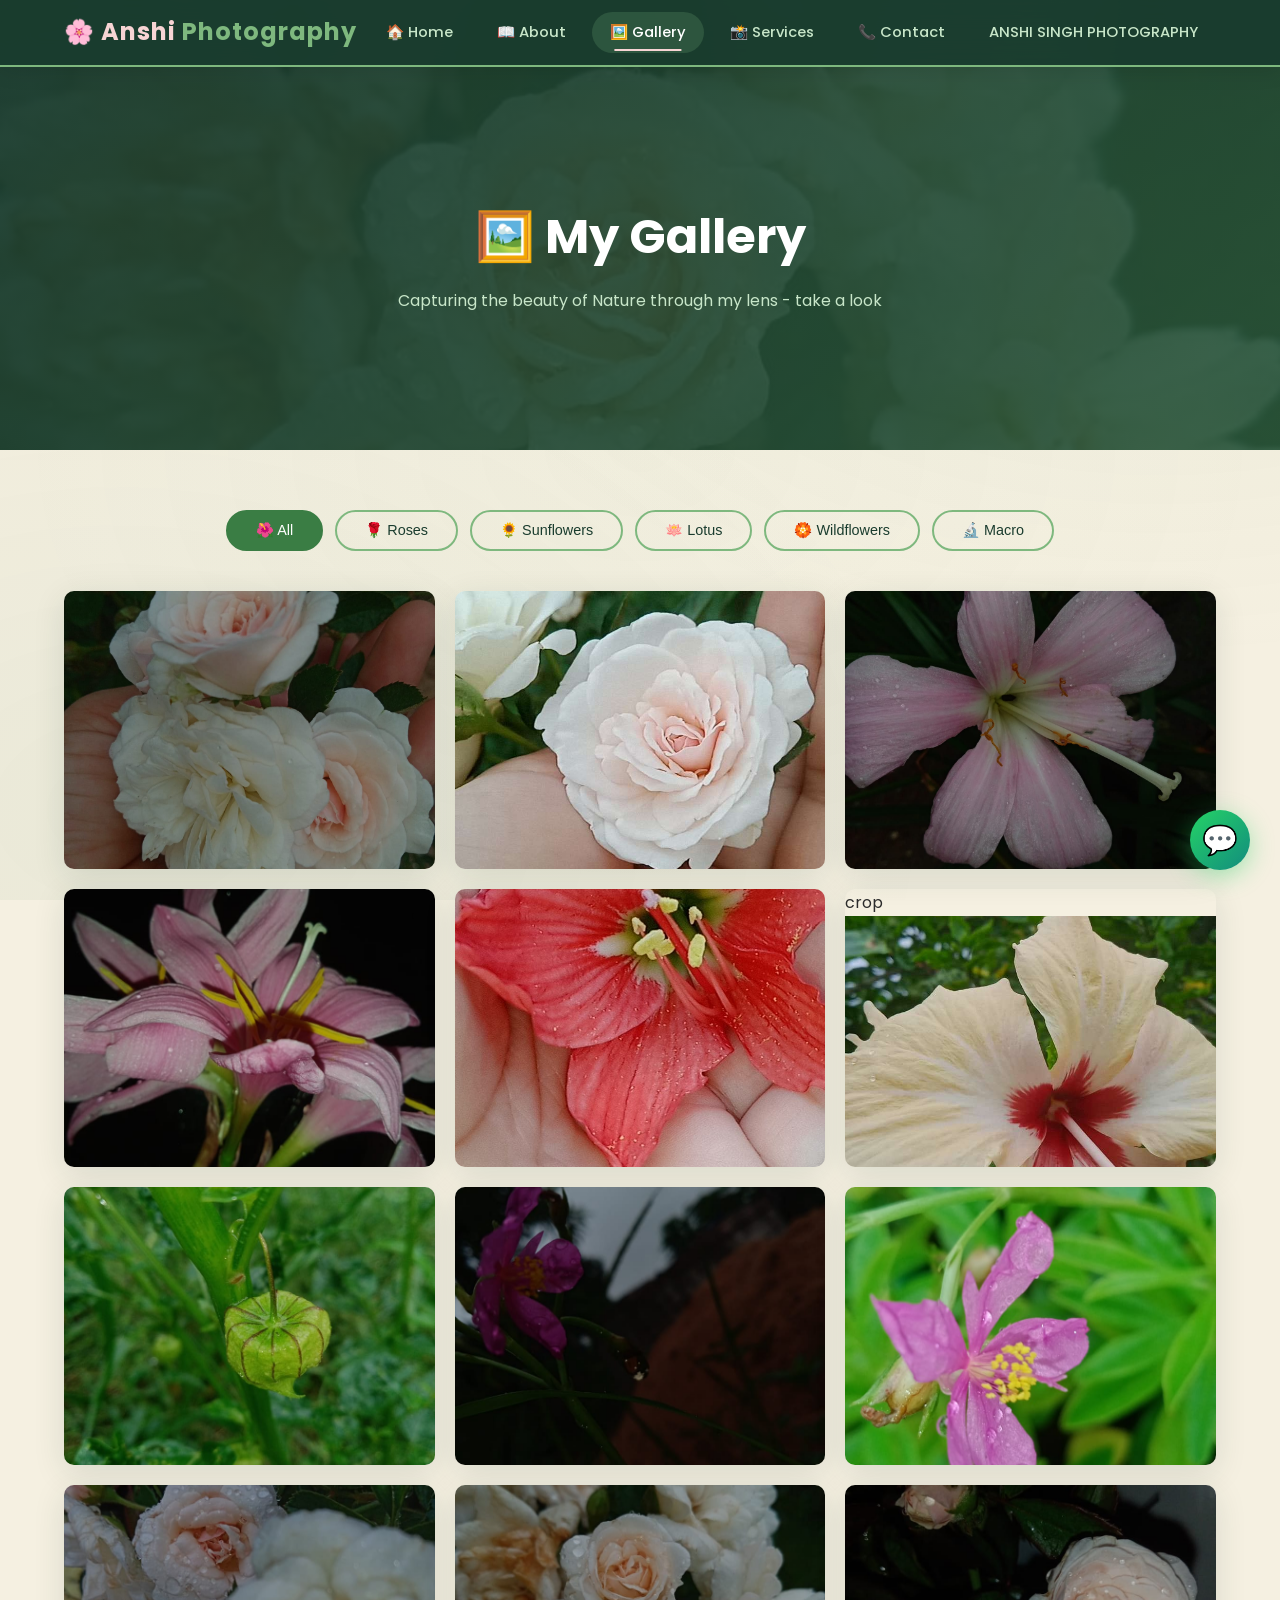
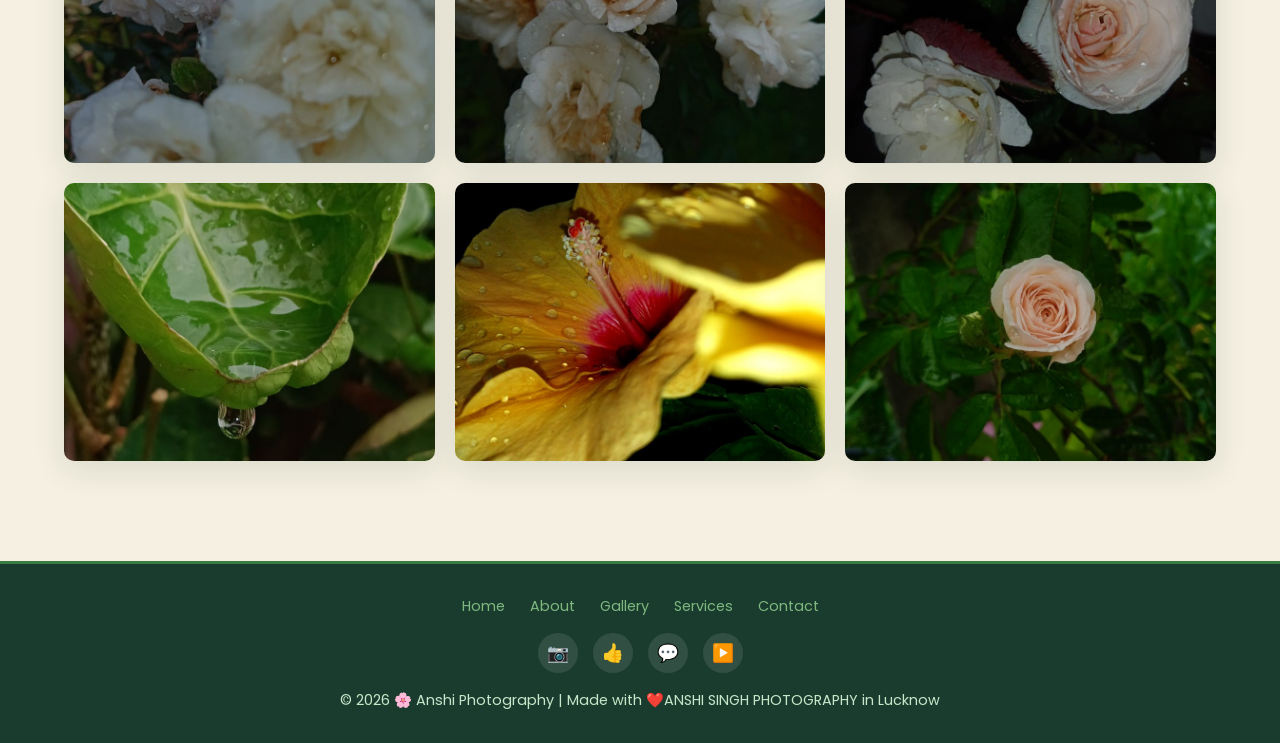
==== commit 76c9bd81: "Fix HTML formatting issues in gallery.html" ====
--- a/gallery.html
+++ b/gallery.html
@@ -17,7 +17,7 @@
 
   <!-- Header -->
   <header>
-    <h2>🌸 <span class="highlight">Phool</span> Photography</h2>
+    <h2>🌸 <span class="highlight">Anshi</span> Photography</h2>
     <button class="menu-toggle" aria-label="Menu">
       <span></span><span></span><span></span>
     </button>
